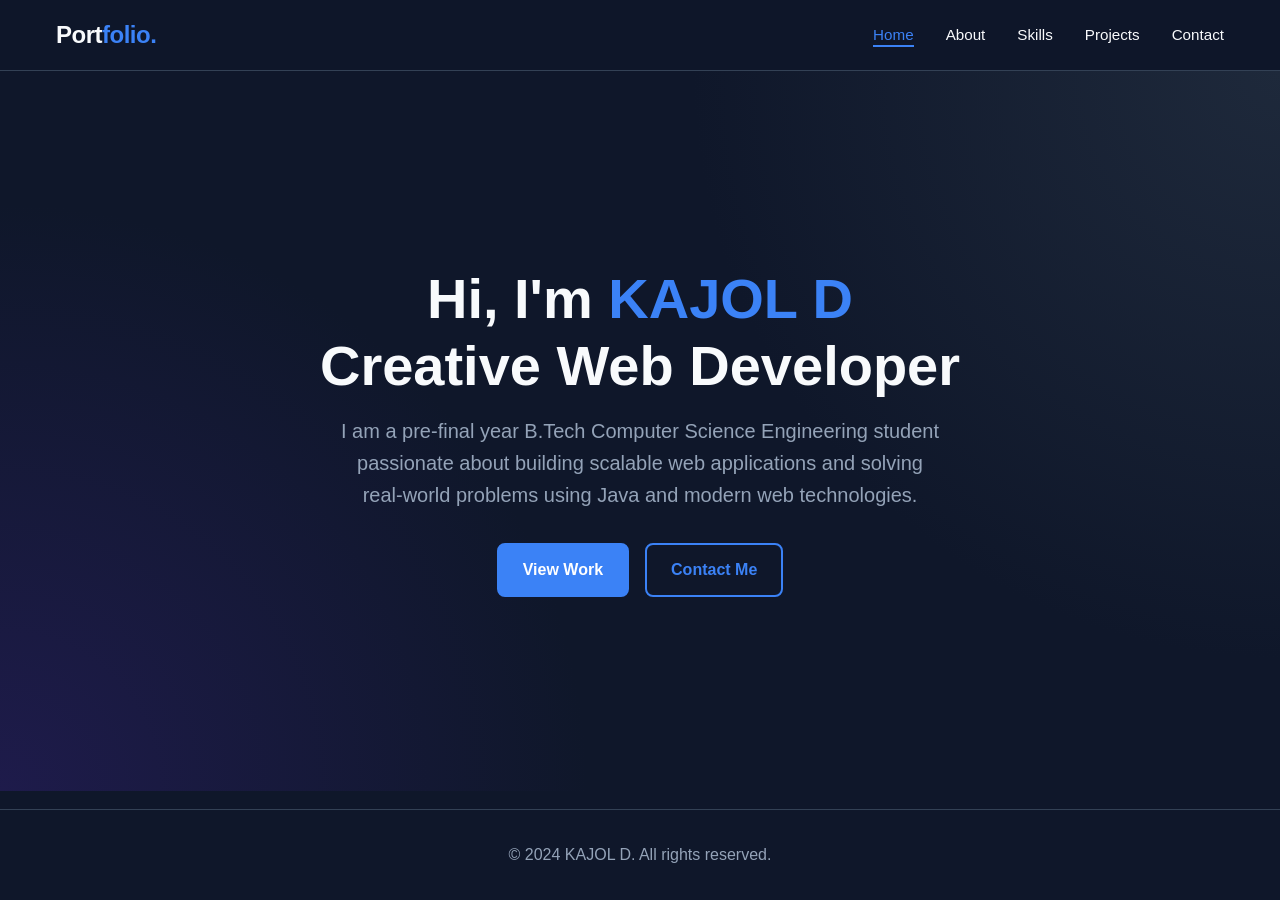
==== index.html @ 0f81b7f8 "Intial commit/ testing github pages" ====
<!DOCTYPE html>
<html lang="en">

<head>
    <meta charset="UTF-8">
    <meta name="viewport" content="width=device-width, initial-scale=1.0">
    <meta name="description" content="Personal Portfolio Website">
    <meta name="theme-color" content="#0f172a">
    <title>Home | Portfolio</title>
    <link rel="stylesheet" href="css/style.css">
    <link rel="manifest" href="manifest.json">
</head>

<body>
    <!-- Header -->
    <header>
        <div class="container">
            <nav class="navbar">
                <a href="index.html" class="logo">Port<span>folio.</span></a>

                <!-- Mobile Menu Checkbox -->
                <input type="checkbox" id="nav-check">
                <label for="nav-check" class="menu-toggle">
                    <span class="bar"></span>
                    <span class="bar"></span>
                    <span class="bar"></span>
                </label>

                <ul class="nav-links">
                    <li><a href="index.html" class="active">Home</a></li>
                    <li><a href="about.html">About</a></li>
                    <li><a href="skills.html">Skills</a></li>
                    <li><a href="projects.html">Projects</a></li>
                    <li><a href="contact.html">Contact</a></li>
                </ul>
            </nav>
        </div>
    </header>

    <!-- Main Content -->
    <main>
        <section class="hero">
            <div class="container">
                <div class="hero-content">
                    <h1>Hi, I'm <span class="text-primary">KAJOL D</span><br>Creative Web Developer</h1>
                    <p>I am a pre-final year B.Tech Computer Science Engineering student passionate about building 
scalable web applications and solving real-world problems using Java and modern web technologies.</p>
                    <div class="hero-buttons">
                        <a href="projects.html" class="btn">View Work</a>
                        <a href="contact.html" class="btn btn-outline">Contact Me</a>
                    </div>
                </div>
            </div>
        </section>
    </main>

    <!-- Footer -->
    <footer>
        <div class="container">
            <p>&copy; 2024 KAJOL D. All rights reserved.</p>
        </div>
    </footer>

</body>

</html>
---- css/style.css ----
/* 
 * Portfolio Website - Main Stylesheet
 * Theme: Blue + Black
 * Tech: Pure CSS3 (No Frameworks)
 */

:root {
    --primary-color: #3b82f6; /* Modern Blue */
    --primary-dark: #2563eb;
    --primary-light: #60a5fa;
    --bg-color: #0f172a; /* deeply dark blue/black */
    --card-bg: #1e293b;
    --text-main: #f8fafc;
    --text-muted: #94a3b8;
    --accent: #06b6d4; /* Cyan accent */
    --border-color: #334155;
    
    --font-heading: -apple-system, BlinkMacSystemFont, "Segoe UI", Roboto, Helvetica, Arial, sans-serif;
    --font-body: -apple-system, BlinkMacSystemFont, "Segoe UI", Roboto, Helvetica, Arial, sans-serif;
    
    --spacing-xs: 0.5rem;
    --spacing-sm: 1rem;
    --spacing-md: 2rem;
    --spacing-lg: 4rem;
    
    --container-width: 1200px;
    --radius: 8px;
    --shadow: 0 4px 6px -1px rgba(0, 0, 0, 0.5), 0 2px 4px -1px rgba(0, 0, 0, 0.3);
}

/* Base Reset & Typography */
* {
    box-sizing: border-box;
    margin: 0;
    padding: 0;
}

body {
    font-family: var(--font-body);
    background-color: var(--bg-color);
    color: var(--text-main);
    line-height: 1.6;
    display: flex;
    flex-direction: column;
    min-height: 100vh;
}

a {
    text-decoration: none;
    color: inherit;
    transition: color 0.3s ease;
}

ul {
    list-style: none;
}

img {
    max-width: 100%;
    display: block;
}

/* Layout Utilities */
.container {
    width: 100%;
    max-width: var(--container-width);
    margin: 0 auto;
    padding: 0 var(--spacing-sm);
}

.section {
    padding: var(--spacing-lg) 0;
}

.text-center { text-align: center; }
.text-primary { color: var(--primary-color); }

.btn {
    display: inline-block;
    padding: 0.75rem 1.5rem;
    background-color: var(--primary-color);
    color: white;
    border-radius: var(--radius);
    font-weight: 600;
    transition: all 0.3s ease;
    border: 2px solid var(--primary-color);
    cursor: pointer;
}

.btn:hover {
    background-color: var(--primary-dark);
    border-color: var(--primary-dark);
    transform: translateY(-2px);
}

.btn-outline {
    background-color: transparent;
    color: var(--primary-color);
}

.btn-outline:hover {
    background-color: var(--primary-color);
    color: white;
}

/* Header & Navigation */
header {
    background-color: rgba(15, 23, 42, 0.95);
    backdrop-filter: blur(10px);
    border-bottom: 1px solid var(--border-color);
    position: sticky;
    top: 0;
    z-index: 1000;
}

.navbar {
    display: flex;
    justify-content: space-between;
    align-items: center;
    height: 70px;
}

.logo {
    font-size: 1.5rem;
    font-weight: 700;
    color: var(--text-main);
    letter-spacing: -0.5px;
}

.logo span {
    color: var(--primary-color);
}

.nav-links {
    display: flex;
    gap: var(--spacing-md);
}

.nav-links a {
    font-weight: 500;
    font-size: 0.95rem;
    position: relative;
    padding: 0.25rem 0;
}

.nav-links a::after {
    content: '';
    position: absolute;
    width: 0;
    height: 2px;
    bottom: 0;
    left: 0;
    background-color: var(--primary-color);
    transition: width 0.3s ease;
}

.nav-links a:hover::after,
.nav-links a.active::after {
    width: 100%;
}

.nav-links a:hover,
.nav-links a.active {
    color: var(--primary-color);
}

/* Mobile Menu (Checkbox Hack) */
.menu-toggle {
    display: none;
    flex-direction: column;
    cursor: pointer;
    gap: 5px;
}

.bar {
    width: 25px;
    height: 3px;
    background-color: var(--text-main);
    border-radius: 2px;
}

#nav-check {
    display: none;
}

/* Hero Section */
.hero {
    display: flex;
    align-items: center;
    justify-content: center;
    min-height: 80vh;
    text-align: center;
    background: radial-gradient(circle at top right, #1e293b 0%, transparent 40%),
                radial-gradient(circle at bottom left, #1e1b4b 0%, transparent 40%);
}

.hero-content h1 {
    font-size: 3.5rem;
    font-weight: 800;
    margin-bottom: var(--spacing-sm);
    line-height: 1.2;
}

.hero-content p {
    font-size: 1.25rem;
    color: var(--text-muted);
    margin-bottom: var(--spacing-md);
    max-width: 600px;
    margin-left: auto;
    margin-right: auto;
}

.hero-buttons {
    display: flex;
    gap: var(--spacing-sm);
    justify-content: center;
}

/* About Page */
.about-grid {
    display: grid;
    grid-template-columns: 1fr 1fr;
    gap: var(--spacing-lg);
    align-items: center;
}

.about-text h2 {
    font-size: 2.5rem;
    margin-bottom: var(--spacing-sm);
}

.about-text p {
    color: var(--text-muted);
    margin-bottom: var(--spacing-sm);
}

.timeline {
    margin-top: var(--spacing-md);
}

.timeline-item {
    border-left: 2px solid var(--primary-color);
    padding-left: var(--spacing-sm);
    padding-bottom: var(--spacing-md);
    position: relative;
}

.timeline-item::before {
    content: '';
    position: absolute;
    left: -6px;
    top: 0;
    width: 10px;
    height: 10px;
    background-color: var(--primary-color);
    border-radius: 50%;
}

.timeline-item h4 {
    color: var(--text-main);
    margin-bottom: 0.25rem;
}

.timeline-item .date {
    font-size: 0.85rem;
    color: var(--primary-light);
    margin-bottom: 0.5rem;
    display: block;
}

/* Skills Page */
.skills-grid {
    display: grid;
    grid-template-columns: repeat(auto-fit, minmax(300px, 1fr));
    gap: var(--spacing-md);
}

.skill-category {
    background-color: var(--card-bg);
    padding: var(--spacing-md);
    border-radius: var(--radius);
    box-shadow: var(--shadow);
    border: 1px solid var(--border-color);
}

.skill-category h3 {
    margin-bottom: var(--spacing-md);
    color: var(--primary-color);
    border-bottom: 1px solid var(--border-color);
    padding-bottom: 0.5rem;
}

.skill-item {
    margin-bottom: var(--spacing-sm);
}

.skill-info {
    display: flex;
    justify-content: space-between;
    margin-bottom: 0.25rem;
    font-size: 0.9rem;
}

.progress-bar {
    height: 8px;
    background-color: rgba(255,255,255,0.1);
    border-radius: 4px;
    overflow: hidden;
}

.progress {
    height: 100%;
    background-color: var(--primary-color);
    border-radius: 4px;
    width: 0;
    /* Animation helper usually requires JS or keyframes, we use simple width with transition */
    transition: width 1s ease-in-out; 
}

/* Projects Page */
.projects-grid {
    display: grid;
    grid-template-columns: repeat(auto-fill, minmax(300px, 1fr));
    gap: var(--spacing-md);
}

.project-card {
    background-color: var(--card-bg);
    border-radius: var(--radius);
    overflow: hidden;
    border: 1px solid var(--border-color);
    transition: transform 0.3s ease, border-color 0.3s ease;
}

.project-card:hover {
    transform: translateY(-5px);
    border-color: var(--primary-color);
}

.project-img {
    height: 200px;
    background-color: #334155; /* Placeholder color */
    display: flex;
    align-items: center;
    justify-content: center;
    color: rgba(255,255,255,0.2);
    font-size: 3rem;
}

.project-content {
    padding: var(--spacing-md);
}

.project-content h3 {
    margin-bottom: 0.5rem;
}

.project-content p {
    color: var(--text-muted);
    font-size: 0.9rem;
    margin-bottom: 1rem;
}

.tech-tag {
    display: inline-block;
    padding: 0.25rem 0.5rem;
    background-color: rgba(59, 130, 246, 0.1);
    color: var(--primary-light);
    border-radius: 4px;
    font-size: 0.75rem;
    margin-right: 0.5rem;
    margin-bottom: 0.5rem;
}

/* Contact Page */
.contact-container {
    display: grid;
    grid-template-columns: 1fr 1fr;
    gap: var(--spacing-lg);
}

.contact-info-item {
    display: flex;
    align-items: flex-start;
    margin-bottom: var(--spacing-md);
}

.contact-icon {
    width: 40px;
    height: 40px;
    background-color: rgba(59, 130, 246, 0.1);
    color: var(--primary-color);
    border-radius: 50%;
    display: flex;
    align-items: center;
    justify-content: center;
    margin-right: 1rem;
    font-size: 1.25rem;
    flex-shrink: 0;
}

.form-group {
    margin-bottom: 1rem;
}

.form-group label {
    display: block;
    margin-bottom: 0.5rem;
    font-size: 0.9rem;
}

.form-control {
    width: 100%;
    padding: 0.75rem;
    background-color: #0f172a;
    border: 1px solid var(--border-color);
    border-radius: var(--radius);
    color: white;
    font-family: inherit;
}

.form-control:focus {
    outline: none;
    border-color: var(--primary-color);
}

textarea.form-control {
    min-height: 150px;
    resize: vertical;
}

/* Footer */
footer {
    margin-top: auto;
    background-color: #0f172a;
    border-top: 1px solid var(--border-color);
    padding: var(--spacing-md) 0;
    text-align: center;
    color: var(--text-muted);
}

/* Responsive Styles */
@media (max-width: 768px) {
    .menu-toggle {
        display: flex;
    }

    .nav-links {
        display: none;
        flex-direction: column;
        position: absolute;
        top: 70px;
        left: 0;
        width: 100%;
        background-color: var(--bg-color);
        border-bottom: 1px solid var(--border-color);
        padding: 1rem;
        gap: 1rem;
        box-shadow: 0 10px 15px -3px rgba(0, 0, 0, 0.5);
    }
    
    /* The Magical Checkbox Hack */
    #nav-check:checked ~ .nav-links {
        display: flex;
    }

    .hero-content h1 {
        font-size: 2.5rem;
    }
    
    .about-grid, 
    .contact-container {
        grid-template-columns: 1fr;
    }
    
    .section {
        padding: var(--spacing-md) 0;
    }
}
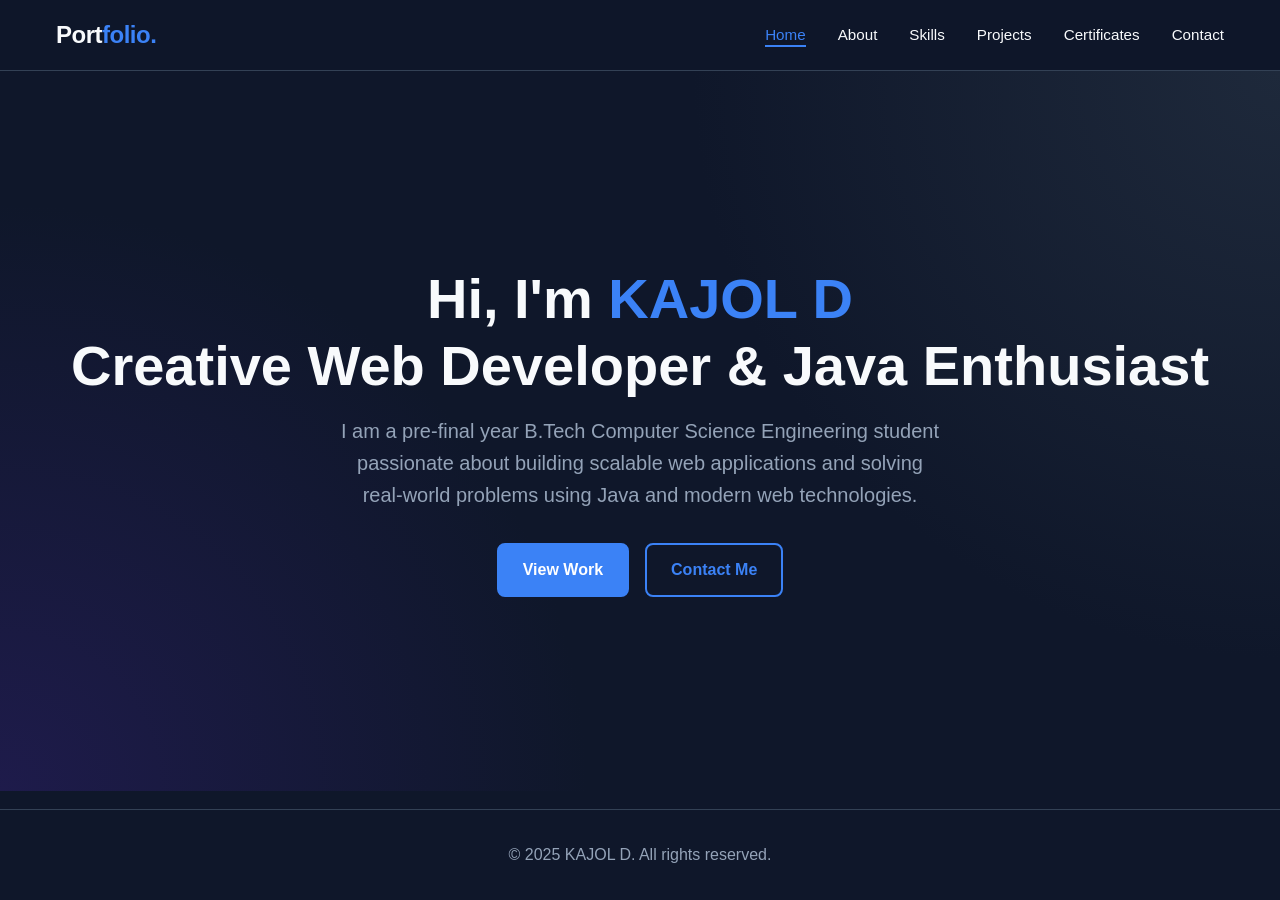
==== commit 3359c961: "Updated portfolio pages and added certificates section" ====
--- a/index.html
+++ b/index.html
@@ -31,6 +31,7 @@
                     <li><a href="about.html">About</a></li>
                     <li><a href="skills.html">Skills</a></li>
                     <li><a href="projects.html">Projects</a></li>
+                    <li><a href="certificates.html">Certificates</a></li>
                     <li><a href="contact.html">Contact</a></li>
                 </ul>
             </nav>
@@ -42,7 +43,7 @@
         <section class="hero">
             <div class="container">
                 <div class="hero-content">
-                    <h1>Hi, I'm <span class="text-primary">KAJOL D</span><br>Creative Web Developer</h1>
+                    <h1>Hi, I'm <span class="text-primary">KAJOL D</span><br>Creative Web Developer & Java Enthusiast</h1>
                     <p>I am a pre-final year B.Tech Computer Science Engineering student passionate about building 
 scalable web applications and solving real-world problems using Java and modern web technologies.</p>
                     <div class="hero-buttons">
@@ -57,7 +58,7 @@
     <!-- Footer -->
     <footer>
         <div class="container">
-            <p>&copy; 2024 KAJOL D. All rights reserved.</p>
+            <p>&copy; 2025 KAJOL D. All rights reserved.</p>
         </div>
     </footer>
 
--- a/css/style.css
+++ b/css/style.css
@@ -318,6 +318,7 @@
 }
 
 /* Projects Page */
+
 .projects-grid {
     display: grid;
     grid-template-columns: repeat(auto-fill, minmax(300px, 1fr));
@@ -346,6 +347,8 @@
     color: rgba(255,255,255,0.2);
     font-size: 3rem;
 }
+
+
 
 .project-content {
     padding: var(--spacing-md);
